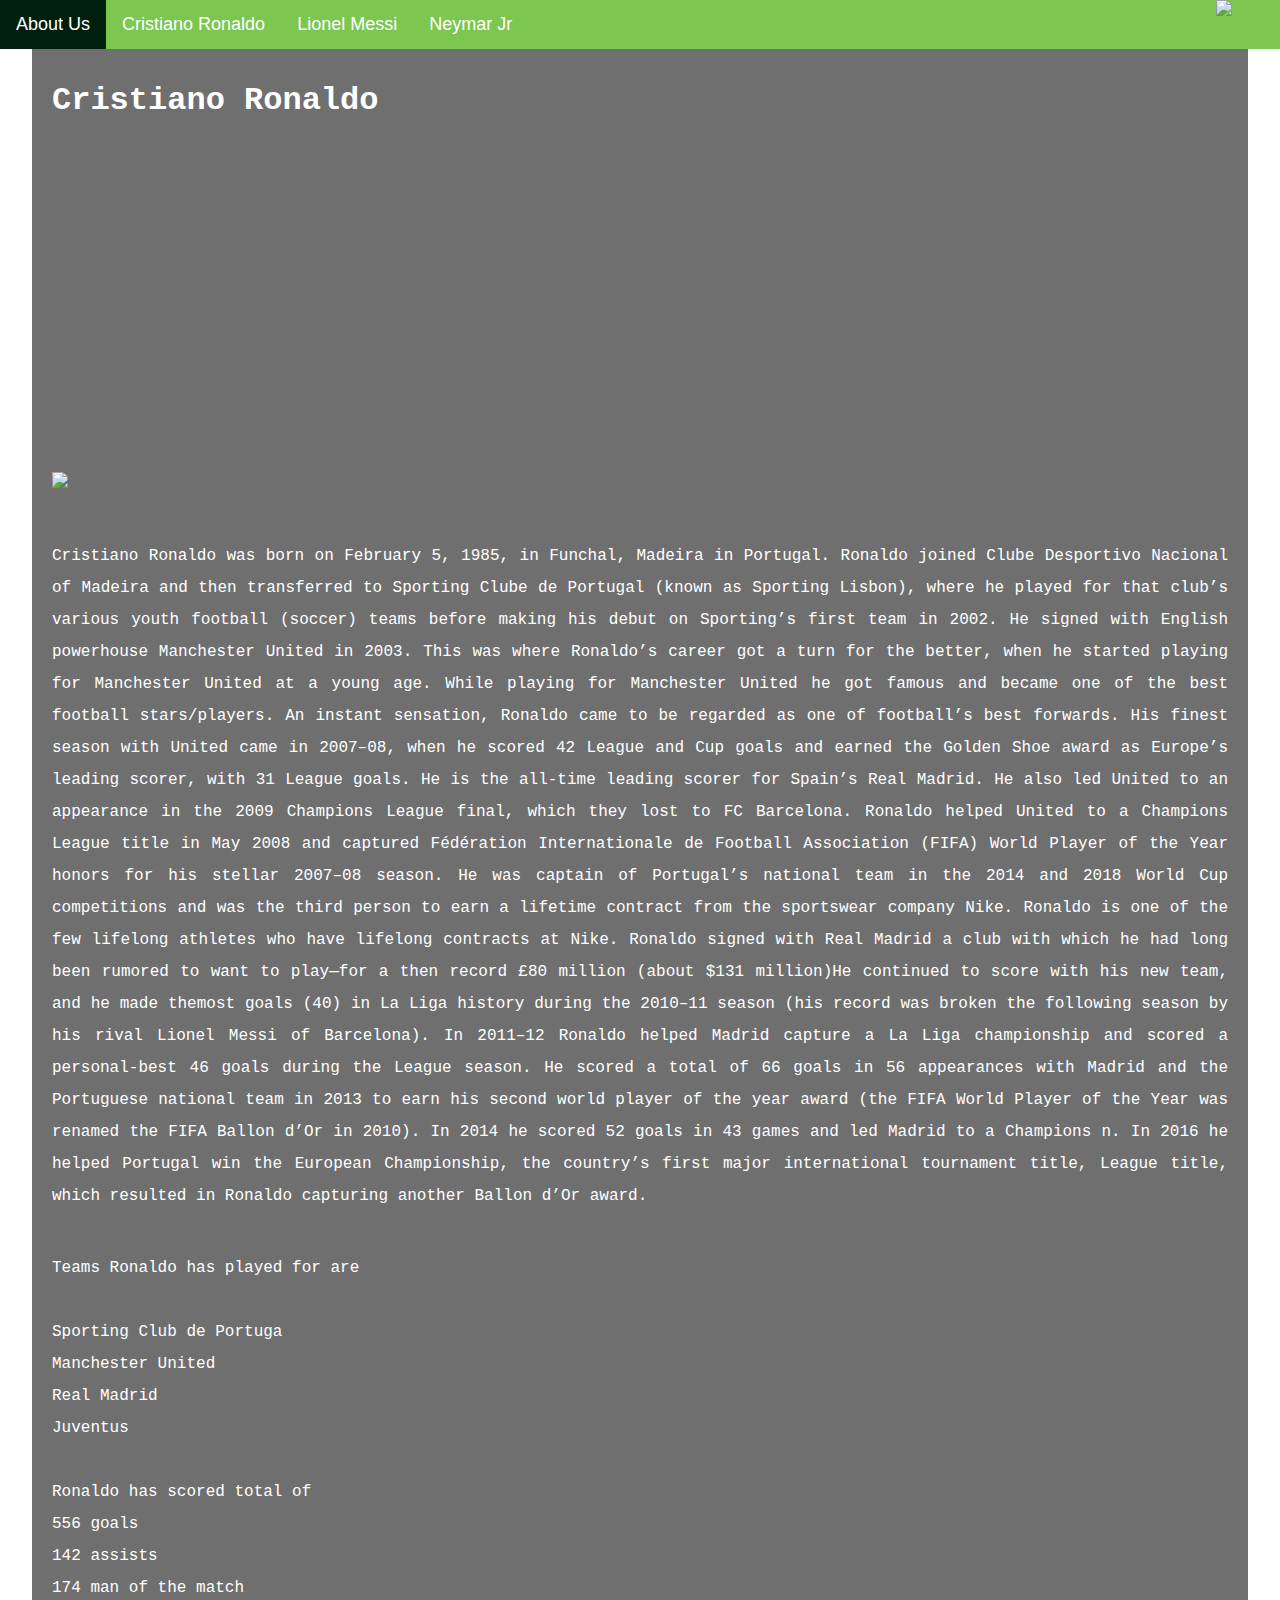
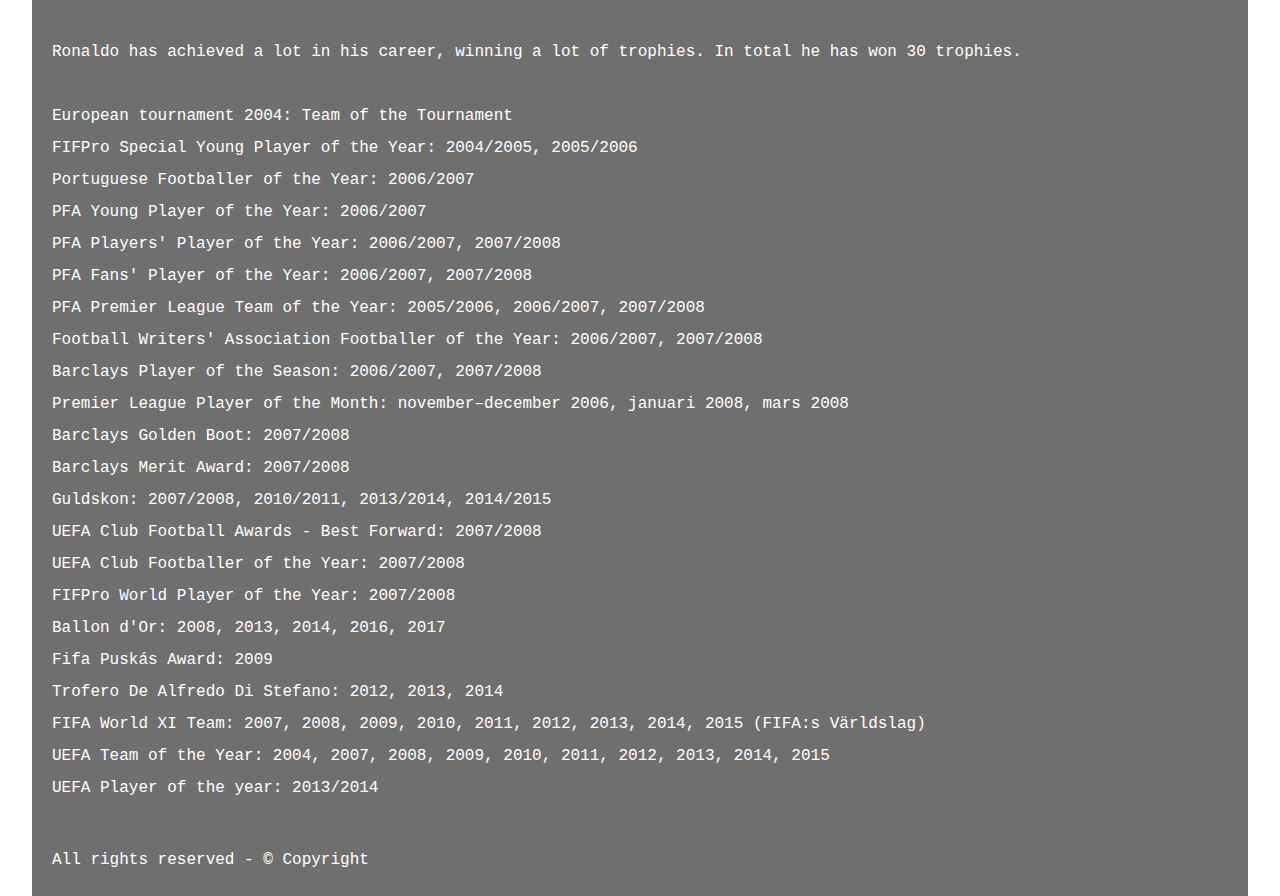
==== tab2.html @ e31e1cc4 "Add files via upload" ====
<!DOCTYPE html> <!--Doctype declares that this is a html file-->
<html lang="en">
<head>
    <title>Cristiano Madeira Ronaldo
    </title>
    <meta charset="utf-8" />
    <link href="navigation.css" rel="stylesheet" type="text/css" />
</head>
<body class="tab2-class" background="images/back.jpg">
    <nav class="nav">
        <ul class="navbar">
            <div class="logo"><img src = "https://img.freepik.com/free-vector/branding-identity-corporate-vector-logo-m-design_460848-10168.jpg?w=2000"></div>
            <li><a href="index.html">About Us</a></li>
            <li><a href="tab2.html">Cristiano Ronaldo </a></li>
            <li><a href="tab3.html">Lionel Messi</a></li>
            <li><a href="tab4.html">Neymar Jr</a></li>
        </ul>
    </nav>
<header class="header">
        <h1 class="txt"> Cristiano Ronaldo </h1>
</header>
<div class="wrapper">
   
<p class="txt"> 

   <img src="images/cr7.jpg" height="315px">
   <iframe width="560" height="315" src="https://www.youtube.com/embed/HvQ1WrN6AP4" title="YouTube video player" frameborder="0" allow="accelerometer; autoplay; clipboard-write; encrypted-media; gyroscope; picture-in-picture" allowfullscreen></iframe>
<p class="txt">
   Cristiano Ronaldo was born on February 5, 1985, in Funchal, Madeira in Portugal.
Ronaldo joined Clube Desportivo Nacional of Madeira and then transferred to Sporting Clube de Portugal (known as Sporting Lisbon), where he played for that club’s various youth football (soccer) teams before making his debut on Sporting’s first team in 2002. He signed with English powerhouse Manchester United in 2003. This was where Ronaldo’s career got a turn for the better, when he started playing for Manchester United at a young age. While playing for Manchester United he got famous and became one of the best football stars/players. 


An instant sensation, Ronaldo came to be regarded as one of football’s best forwards. His finest season with United came in 2007–08, when he scored 42 League and Cup goals and earned the Golden Shoe award as Europe’s leading scorer, with 31 League goals. He is the all-time leading scorer for Spain’s Real Madrid. 

He also led United to an appearance in the 2009 Champions League final, which they lost to FC Barcelona.



Ronaldo helped United to a Champions League title in May 2008 and captured Fédération Internationale de Football Association (FIFA) World Player of the Year honors for his stellar 2007–08 season. He was captain of Portugal’s national team in the 2014 and 2018 World Cup competitions and was the third person to earn a lifetime contract from the sportswear company Nike.
Ronaldo is one of the few lifelong athletes who have lifelong contracts at Nike. 
Ronaldo signed with Real Madrid a club with which he had long been rumored to want to play—for a then record £80 million (about $131 million)He continued to score with his new team, and he made themost goals (40) in La Liga history during the 2010–11 season (his record was broken the following season by his rival Lionel Messi of Barcelona). In 2011–12 Ronaldo helped Madrid capture a La Liga championship and scored a personal-best 46 goals during the League season. He scored a total of 66 goals in 56 appearances with Madrid and the Portuguese national team in 2013 to earn his second world player of the year award (the FIFA World Player of the Year was renamed the FIFA Ballon d’Or in 2010). In 2014 he scored 52 goals in 43 games and led Madrid to a Champions n. In 2016 he helped Portugal win the European Championship, the country’s first major international tournament title, League title, which resulted in Ronaldo capturing another Ballon d’Or award. 
<pre class="txt">
Teams Ronaldo has played for are

Sporting Club de Portuga
Manchester United
Real Madrid
Juventus

Ronaldo has scored total of
556 goals
142 assists
174 man of the match

Ronaldo has achieved a lot in his career, winning a lot of trophies. In total he has won 30 trophies.

European tournament 2004: Team of the Tournament
FIFPro Special Young Player of the Year: 2004/2005, 2005/2006
Portuguese Footballer of the Year: 2006/2007
PFA Young Player of the Year: 2006/2007
PFA Players' Player of the Year: 2006/2007, 2007/2008
PFA Fans' Player of the Year: 2006/2007, 2007/2008
PFA Premier League Team of the Year: 2005/2006, 2006/2007, 2007/2008
Football Writers' Association Footballer of the Year: 2006/2007, 2007/2008
Barclays Player of the Season: 2006/2007, 2007/2008
Premier League Player of the Month: november–december 2006, januari 2008, mars 2008
Barclays Golden Boot: 2007/2008
Barclays Merit Award: 2007/2008
Guldskon: 2007/2008, 2010/2011, 2013/2014, 2014/2015
UEFA Club Football Awards - Best Forward: 2007/2008
UEFA Club Footballer of the Year: 2007/2008
FIFPro World Player of the Year: 2007/2008
Ballon d'Or: 2008, 2013, 2014, 2016, 2017
Fifa Puskás Award: 2009
Trofero De Alfredo Di Stefano: 2012, 2013, 2014
FIFA World XI Team: 2007, 2008, 2009, 2010, 2011, 2012, 2013, 2014, 2015 (FIFA:s Världslag)
UEFA Team of the Year: 2004, 2007, 2008, 2009, 2010, 2011, 2012, 2013, 2014, 2015
UEFA Player of the year: 2013/2014
</pre>
</p>
 

<footer class="footer"><center>
    <p class="txt">All rights reserved - &#169; Copyright</p></center>
    </footer></div>
</body>
</html>
---- navigation.css ----
body{
    margin:0;
    padding:0;
}

.tab1-class{
    background-repeat: no-repeat;
       background-size: cover;
       background-image: url("IMG_8334.mov");

}

.tab2-class{
    background-color: darkolivegreen;
    background-repeat: repeat;
      background: fixed;
       background-image: url("https://live.staticflickr.com/3887/14777915629_fc38b6b5b3_b.jpg");

}

.tab3-class{
    background-color: darkolivegreen;
    background-repeat: repeat;
      background: fixed;
       background-image: url("https://cdn.pixabay.com/photo/2013/01/13/14/09/salinas-74775_1280.jpg");

}

.tab4-class{
    background-color: darkolivegreen;
    background-repeat: repeat;
      background: fixed;
       background-image: url("https://cdn.osano.com/hubfs/assets/blogs/featured/brazil-flag.jpg");

}
.nav{
    text-align: center;
display: flex;
justify-content: center;
vertical-align: middle;
display: flex;
margin: auto;

    scroll-padding-left:20px;
   
    width: 100%;
    overflow: auto;
    height: auto;
}
.navbar {

    color:white;
    align-self: start;
    align-items: flex-start;
    list-style-type: none;
    margin: 0;
    padding: 0;


    list-style-type: none;
    margin: 0;
    padding: 0;
    background-color: rgb(124, 199, 80);
    width: 100%;
    overflow: hidden;
   

    float:right;
    text-align: center;
}
.navbar li a{
    display: block;
    color: #fff;
    padding: 14px 16px;
    text-decoration: none;
    font-size: large;
}
.navbar li a:hover{
    background-color: rgb(0, 31, 13);
    color:white;
}
.navbar li{
    float: left;
    text-align: center;

}

 .txt {
    font-family: "tahoma", "Courier New", monospace;
    text-align: justify;
    text-justify: inter-word;
     line-height: 200%;
    padding: 20px;
    margin-top: 20px; 
	width:95%;
	color:#ffffff;
	margin: auto;
	background-color: #00000090;
	
 }

.logo img{
position: fixed;
margin-top:0px;
margin-left:45%;
width:47px;
}

.back-video{
  height: 100vh;
  background-position: center;
  background-size: cover;
  position: absolute;
  z-index: -1;
}















@import url('https://fonts.googleapis.com/css?family=Poppins:400,500,600,700&display=swap');
*{
  margin: 0;
  padding: 0;
  box-sizing: border-box;
  font-family: 'Poppins', sans-serif;

}
.wrapper1 .button{
  display: inline-block;
  height: 60px;
  width: 60px;



  margin: 0 5px;
  overflow: hidden;
  background: #fff;
  border-radius: 50px;
  cursor: pointer;
  box-shadow: 0px 10px 10px rgba(0,0,0,0.1);
  transition: all 0.3s ease-out;
}
.wrapper1 .button:hover{
  width: 200px;
}
.wrapper1 .button .icon{
  display: inline-block;
  height: 60px;
  width: 60px;
  text-align: center;
  border-radius: 50px;
  box-sizing: border-box;
  line-height: 60px;
  transition: all 0.3s ease-out;
}
.wrapper1 .button:nth-child(1):hover .icon{
  background: #4267B2;
}
.wrapper1 .button:nth-child(2):hover .icon{
  background: #1DA1F2;
}
.wrapper1 .button:nth-child(3):hover .icon{
  background: #E1306C;
}
.wrapper1 .button:nth-child(4):hover .icon{
  background: #333;
}
.wrapper1 .button:nth-child(5):hover .icon{
  background: #ff0000;
}
.wrapper1 .button .icon i{
  font-size: 25px;
  line-height: 60px;
  transition: all 0.3s ease-out;
}
.wrapper1 .button:hover .icon i{
  color: #fff;
}
.wrapper1 .button span{
  font-size: 20px;
  font-weight: 500;
  line-height: 60px;
  margin-left: 10px;
  transition: all 0.3s ease-out;
}
.wrapper1 .button:nth-child(1) span{
  color: #4267B2;
}
.wrapper1 .button:nth-child(2) span{
  color: #1DA1F2;
}
.wrapper1 .button:nth-child(3) span{
  color: #E1306C;
}
.wrapper1 .button:nth-child(4) span{
  color: #333;
}
.wrapper1 .button:nth-child(5) span{
  color: #ff0000;
}
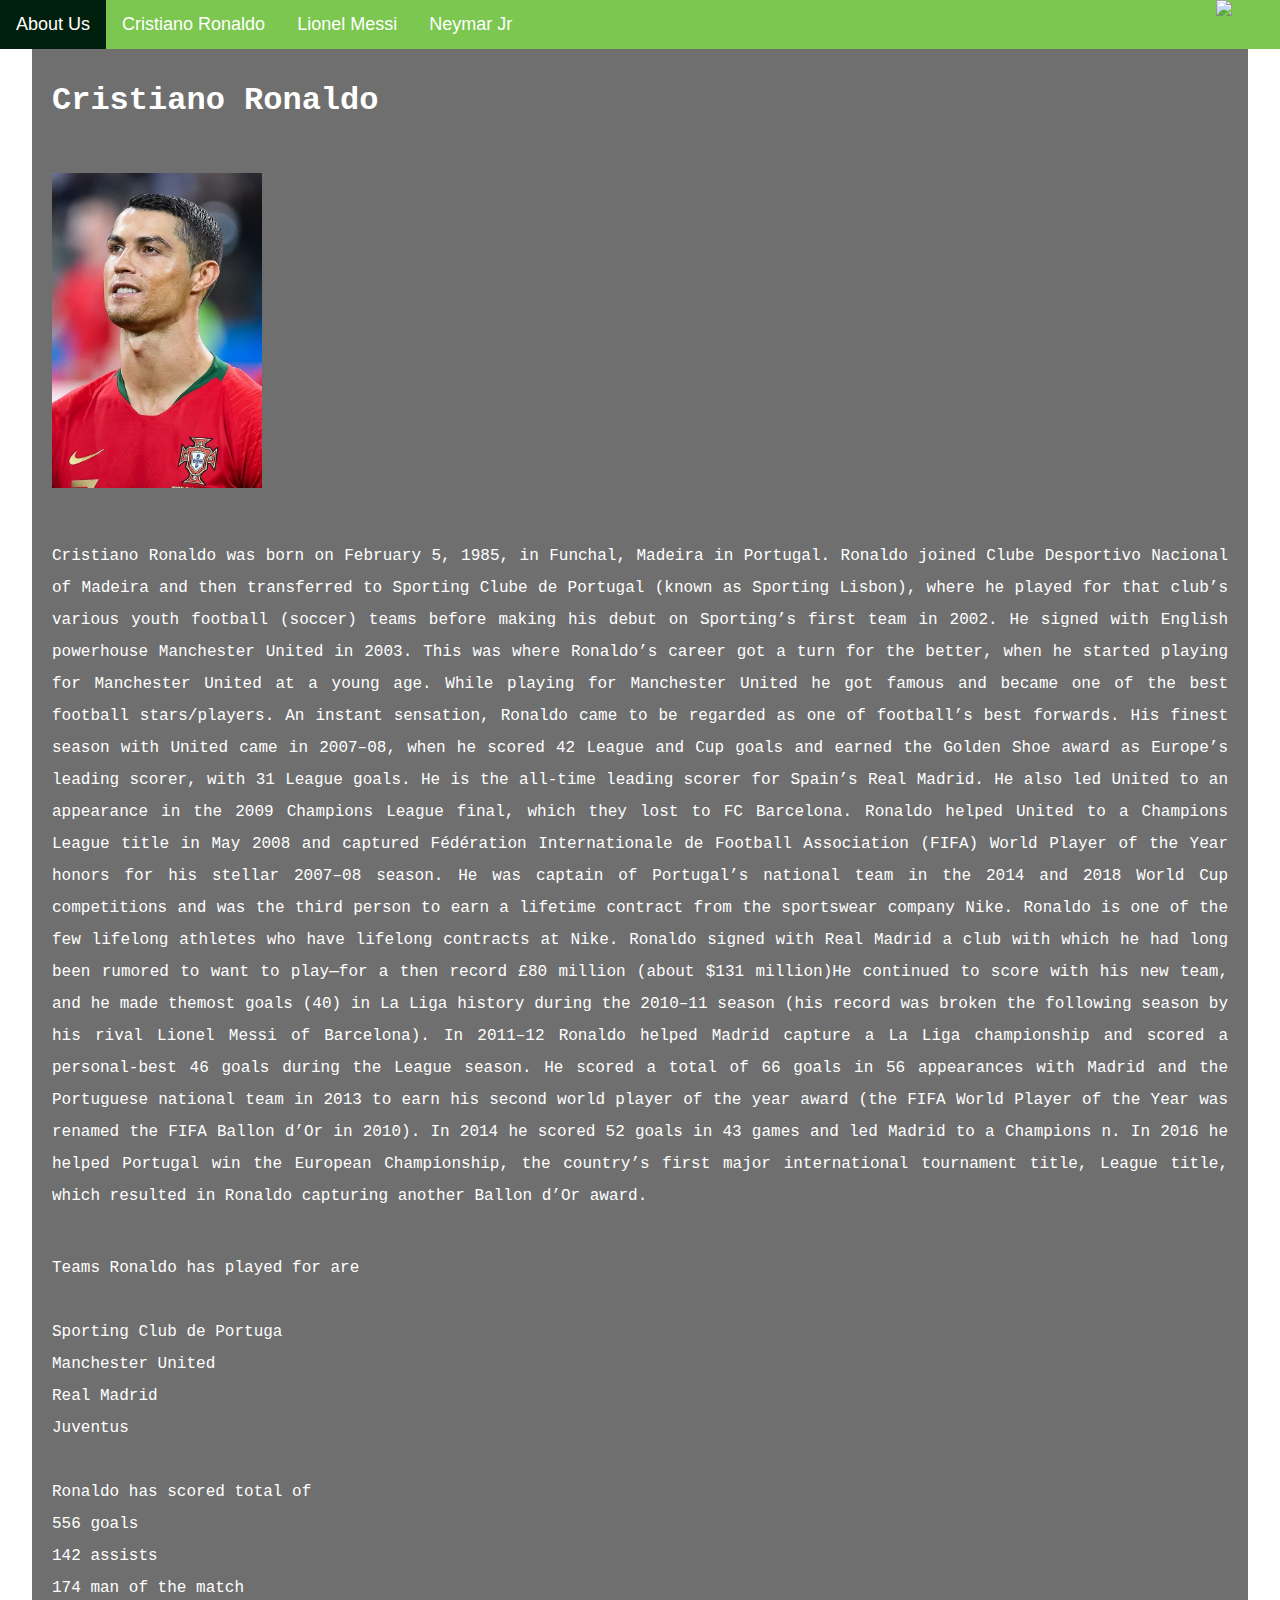
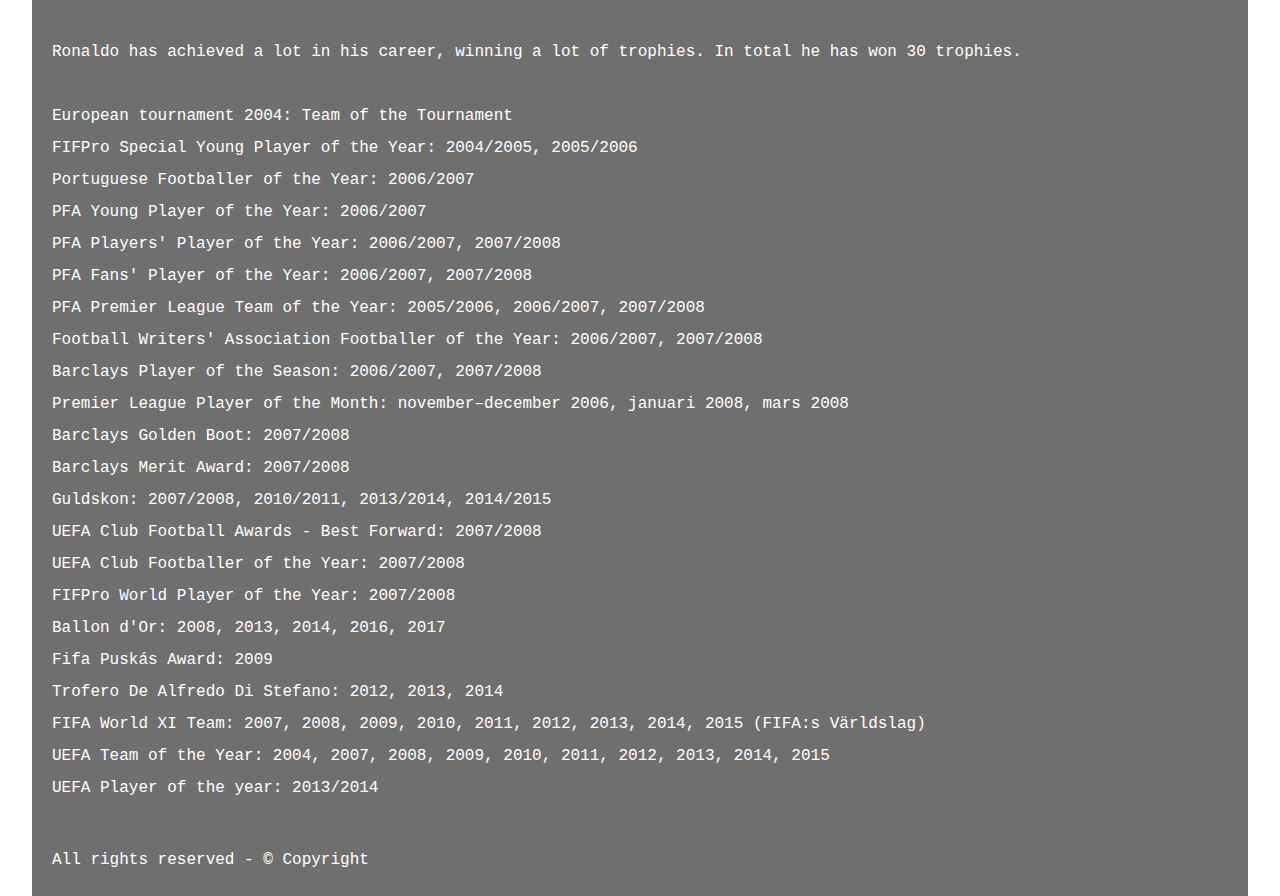
==== commit 51f808d7: "Update tab2.html" ====
--- a/tab2.html
+++ b/tab2.html
@@ -23,7 +23,7 @@
    
 <p class="txt"> 
 
-   <img src="images/cr7.jpg" height="315px">
+   <img src="cr7.jpg" height="315px">
    <iframe width="560" height="315" src="https://www.youtube.com/embed/HvQ1WrN6AP4" title="YouTube video player" frameborder="0" allow="accelerometer; autoplay; clipboard-write; encrypted-media; gyroscope; picture-in-picture" allowfullscreen></iframe>
 <p class="txt">
    Cristiano Ronaldo was born on February 5, 1985, in Funchal, Madeira in Portugal.
